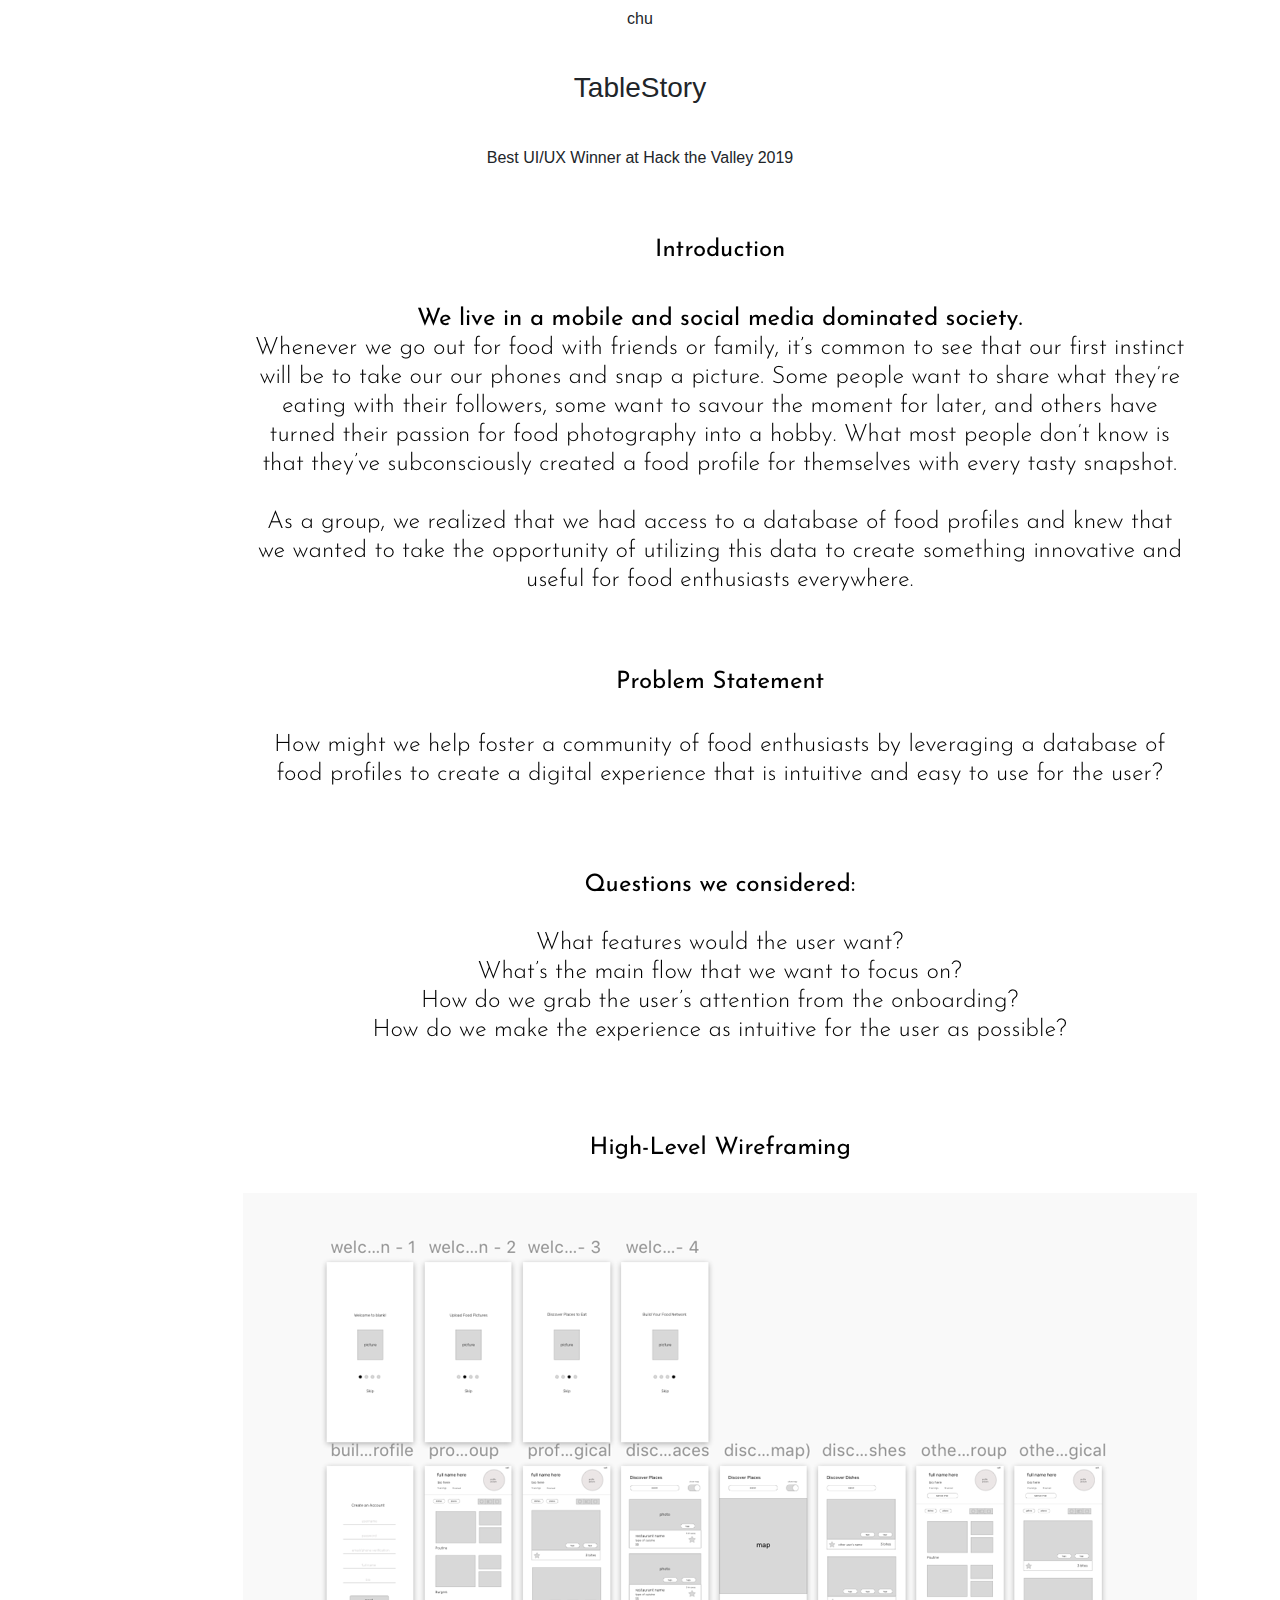
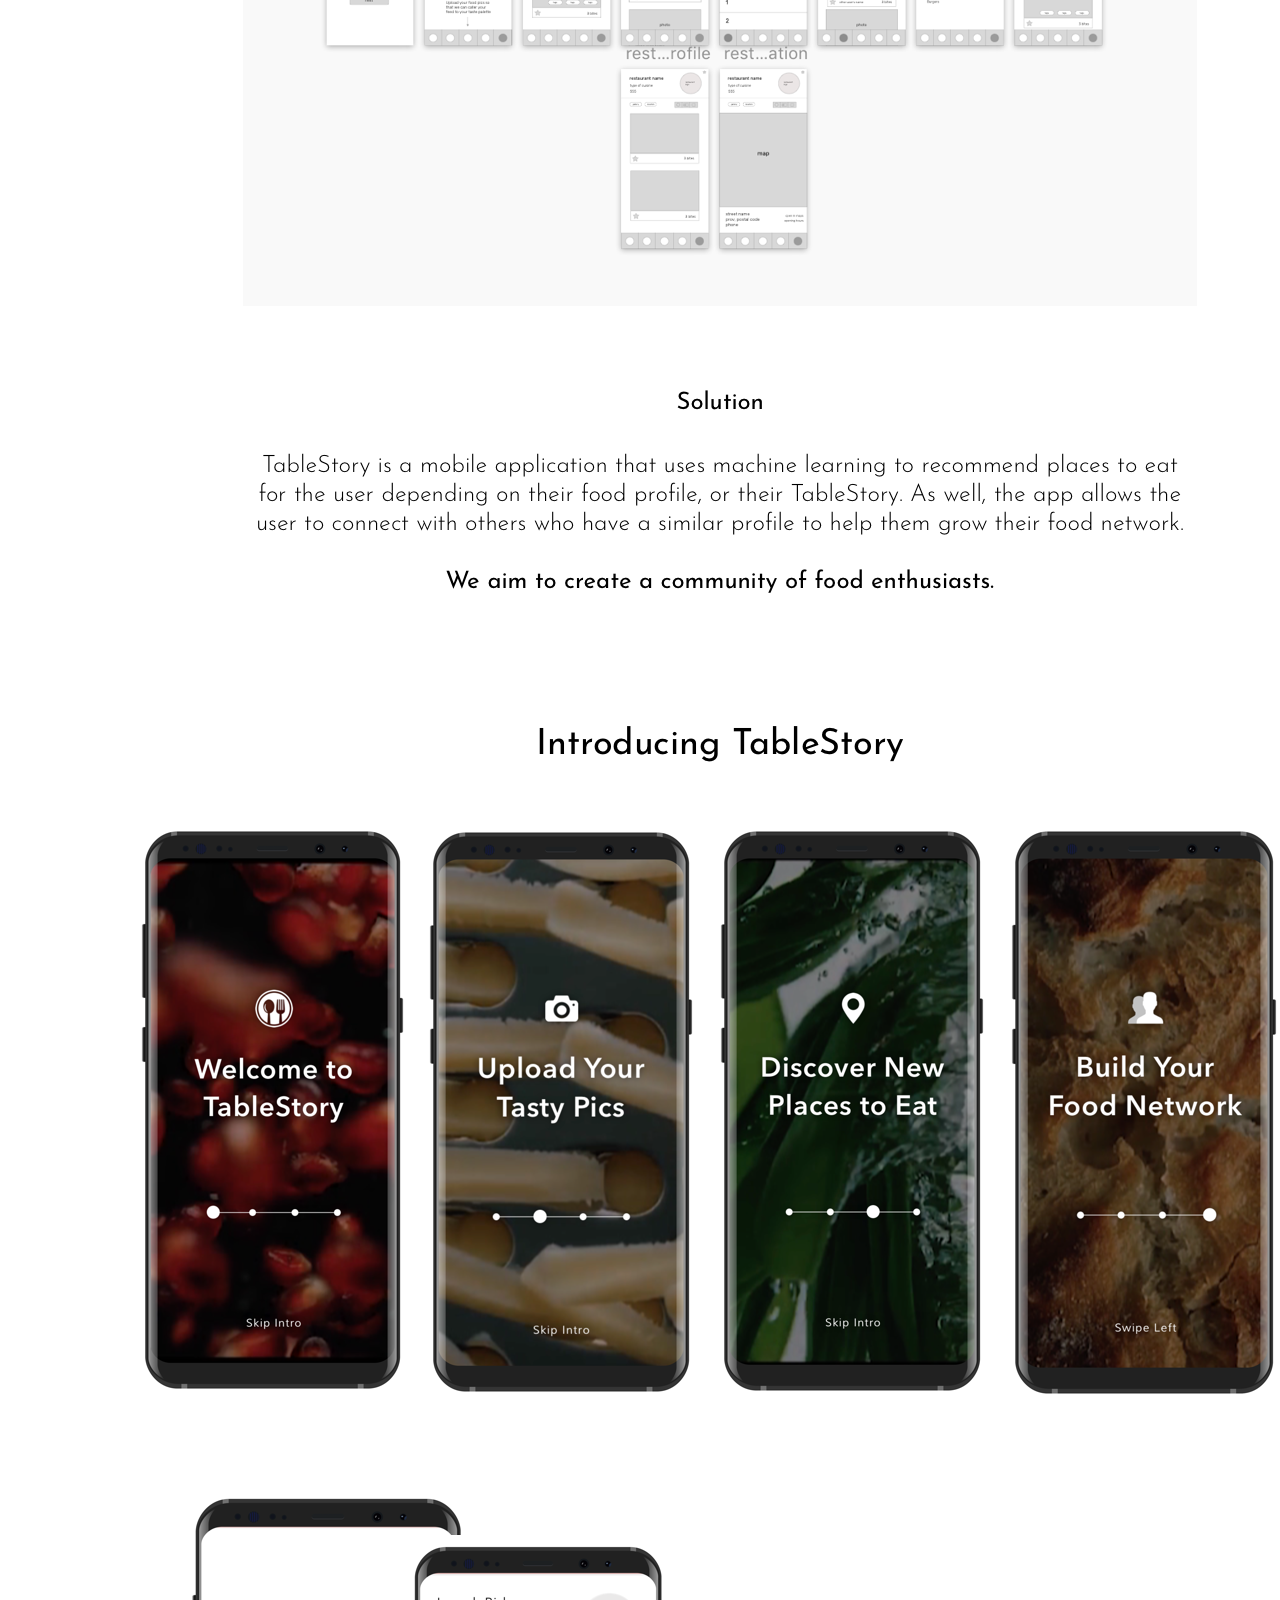
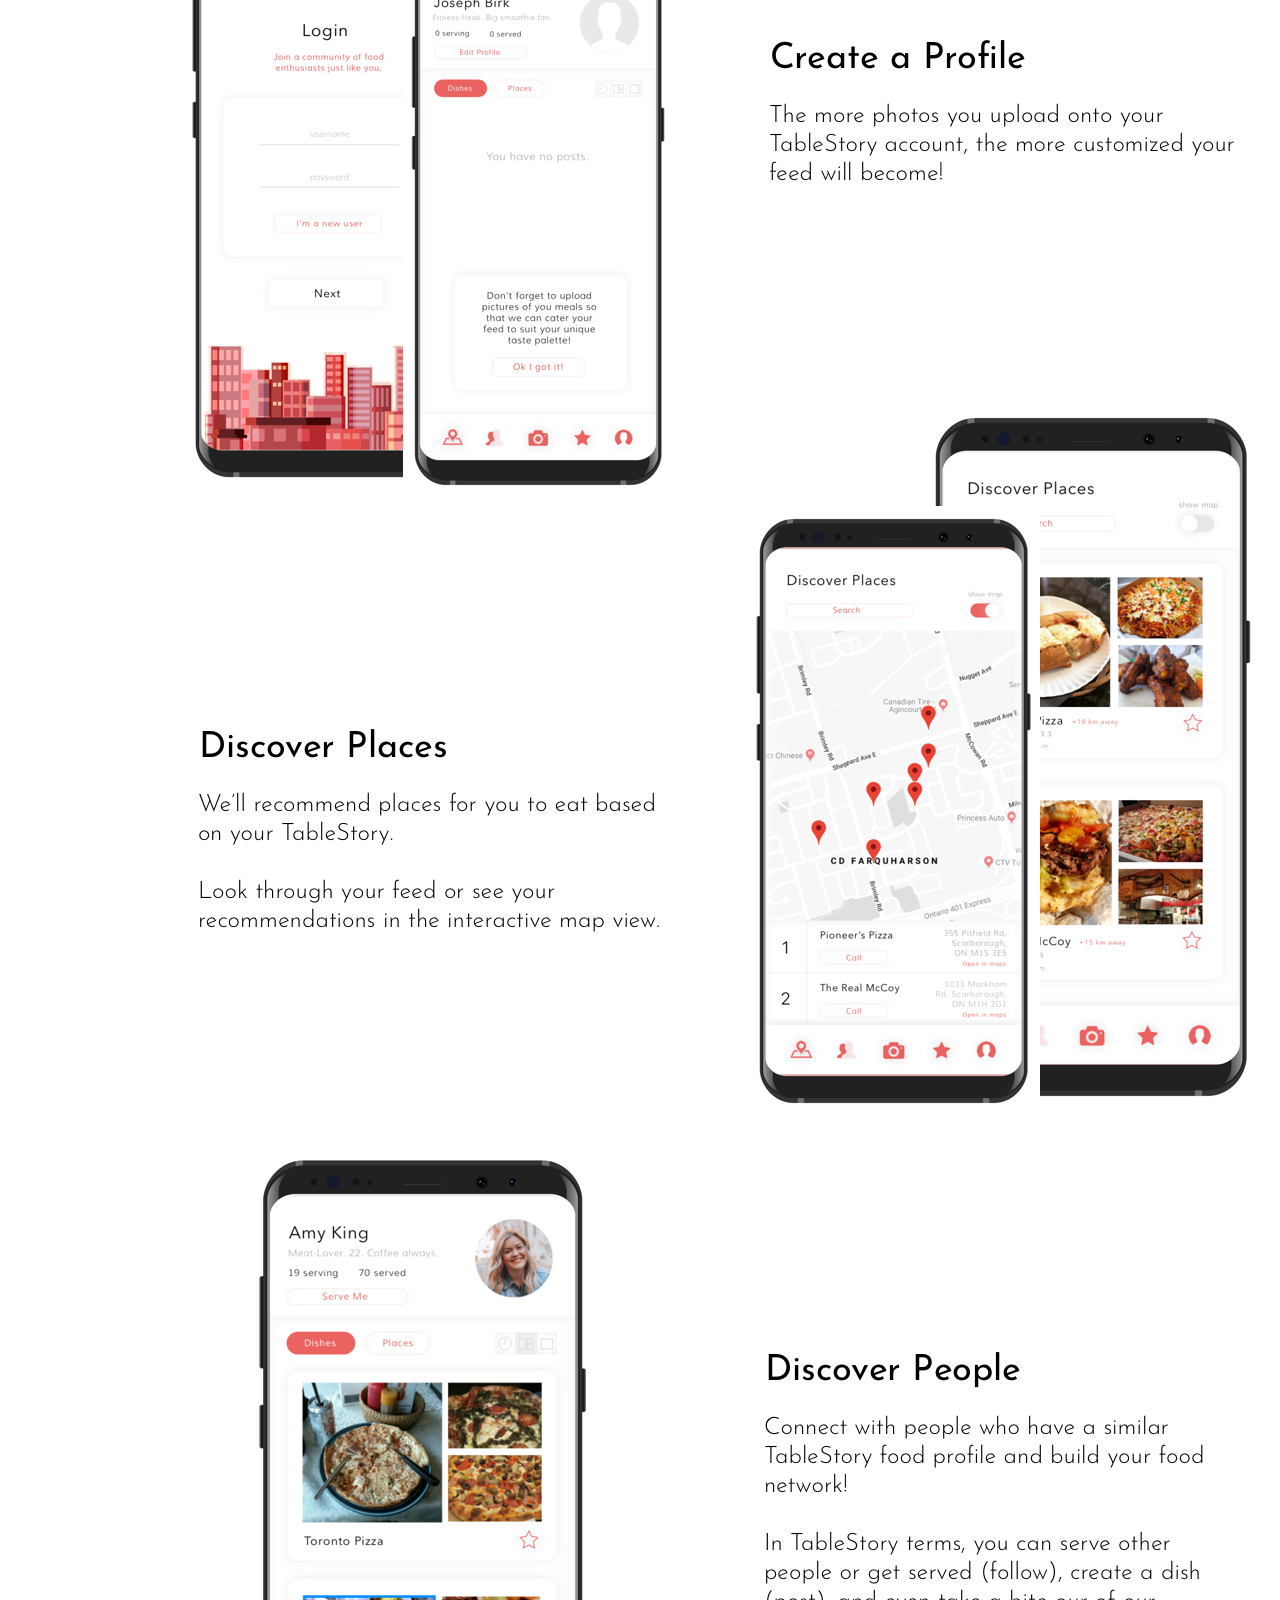
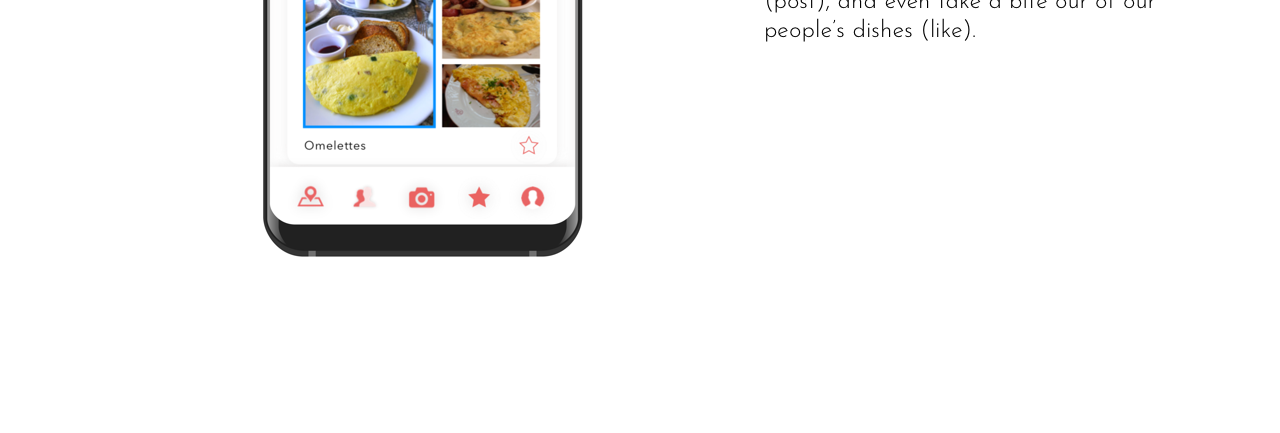
==== tablestory.html @ 127b101c "resizing font" ====
<!doctype html>
<html lang="en">
  <head>
    <!-- Required meta tags -->
    <meta charset="utf-8">
    <meta name="viewport" content="width=device-width, initial-scale=1, shrink-to-fit=no">

    <!-- Bootstrap CSS -->
    <link rel="stylesheet" href="https://stackpath.bootstrapcdn.com/bootstrap/4.3.1/css/bootstrap.min.css" integrity="sha384-ggOyR0iXCbMQv3Xipma34MD+dH/1fQ784/j6cY/iJTQUOhcWr7x9JvoRxT2MZw1T" crossorigin="anonymous">
    <link rel="stylesheet" href="custom.css" />
    <link
      href="https://fonts.googleapis.com/css?family=Josefin+Sans"
      rel="stylesheet"
    />
    <link
      href="https://fonts.googleapis.com/css?family=EB+Garamond:400,400i,600"
      rel="stylesheet"
    />

    <title>TableStory</title>
  </head>
  <body>
    <div class="container">
      <div class="row">
        <div class="col-12">
          <div class="row">
            <div class="col-12 text-center">
              <button
                class="btn btn-default main-choo choo"
                onclick="window.location.href='index.html'"
              >chu
              </button>
            </div>
          </div>
        </div>
      </div>
    </div>

        <div class="container heading-img third-card">
          <div class="row">
            <div class="col-12 text-center">
              <!-- this should be ref that scrols to top -->
            </div>
          </div>
          <div class="row">
            <div class="col-sm-12 col-md-5 col-lg-12 text-center">
              <h3 style="padding: 3%;">TableStory</h3>
              <p class="heading-text">Best UI/UX Winner at Hack the Valley 2019</p>
            </div>
          </div>
        </div>

<img src="images/table-story-final.png" alt="TableStory Case Study" style="padding: 0;">


    <!-- Optional JavaScript -->
    <!-- jQuery first, then Popper.js, then Bootstrap JS -->
    <script src="https://code.jquery.com/jquery-3.3.1.slim.min.js" integrity="sha384-q8i/X+965DzO0rT7abK41JStQIAqVgRVzpbzo5smXKp4YfRvH+8abtTE1Pi6jizo" crossorigin="anonymous"></script>
    <script src="https://cdnjs.cloudflare.com/ajax/libs/popper.js/1.14.7/umd/popper.min.js" integrity="sha384-UO2eT0CpHqdSJQ6hJty5KVphtPhzWj9WO1clHTMGa3JDZwrnQq4sF86dIHNDz0W1" crossorigin="anonymous"></script>
    <script src="https://stackpath.bootstrapcdn.com/bootstrap/4.3.1/js/bootstrap.min.js" integrity="sha384-JjSmVgyd0p3pXB1rRibZUAYoIIy6OrQ6VrjIEaFf/nJGzIxFDsf4x0xIM+B07jRM" crossorigin="anonymous"></script>
  </body>
</html>
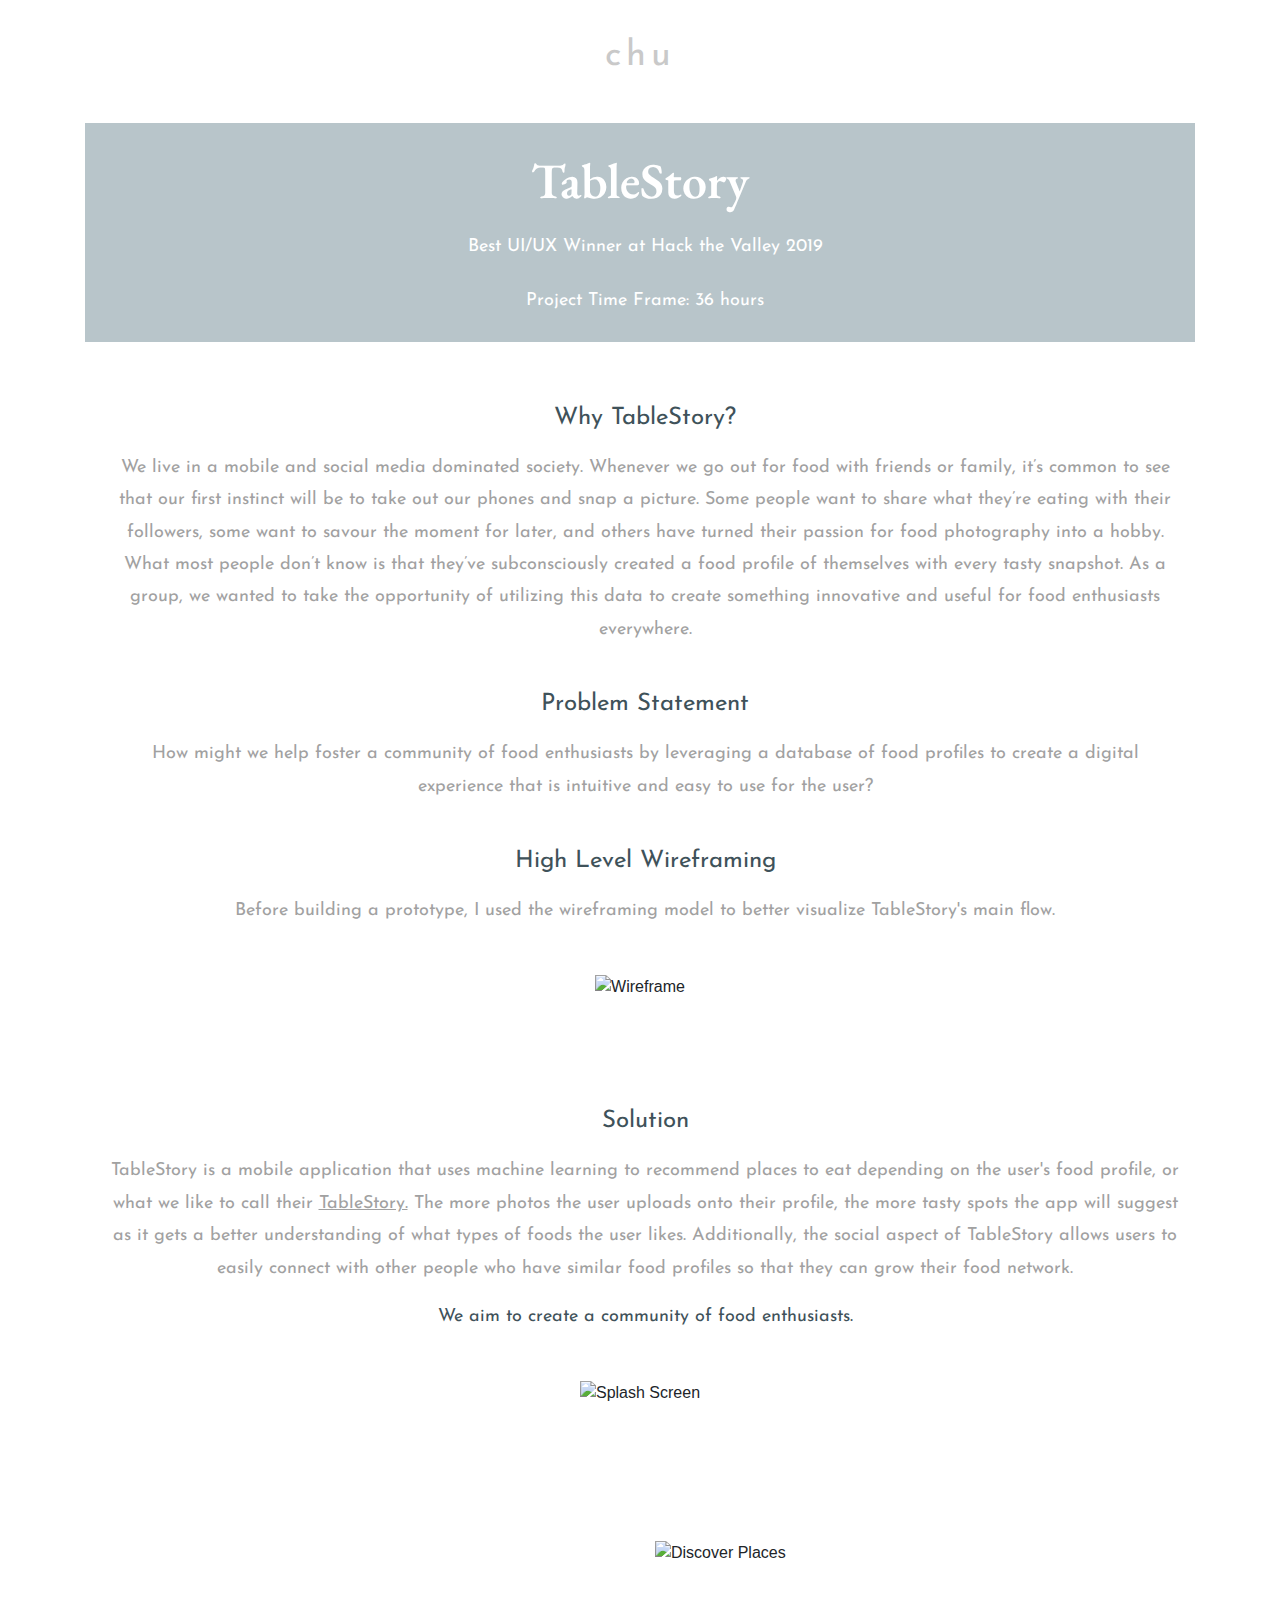
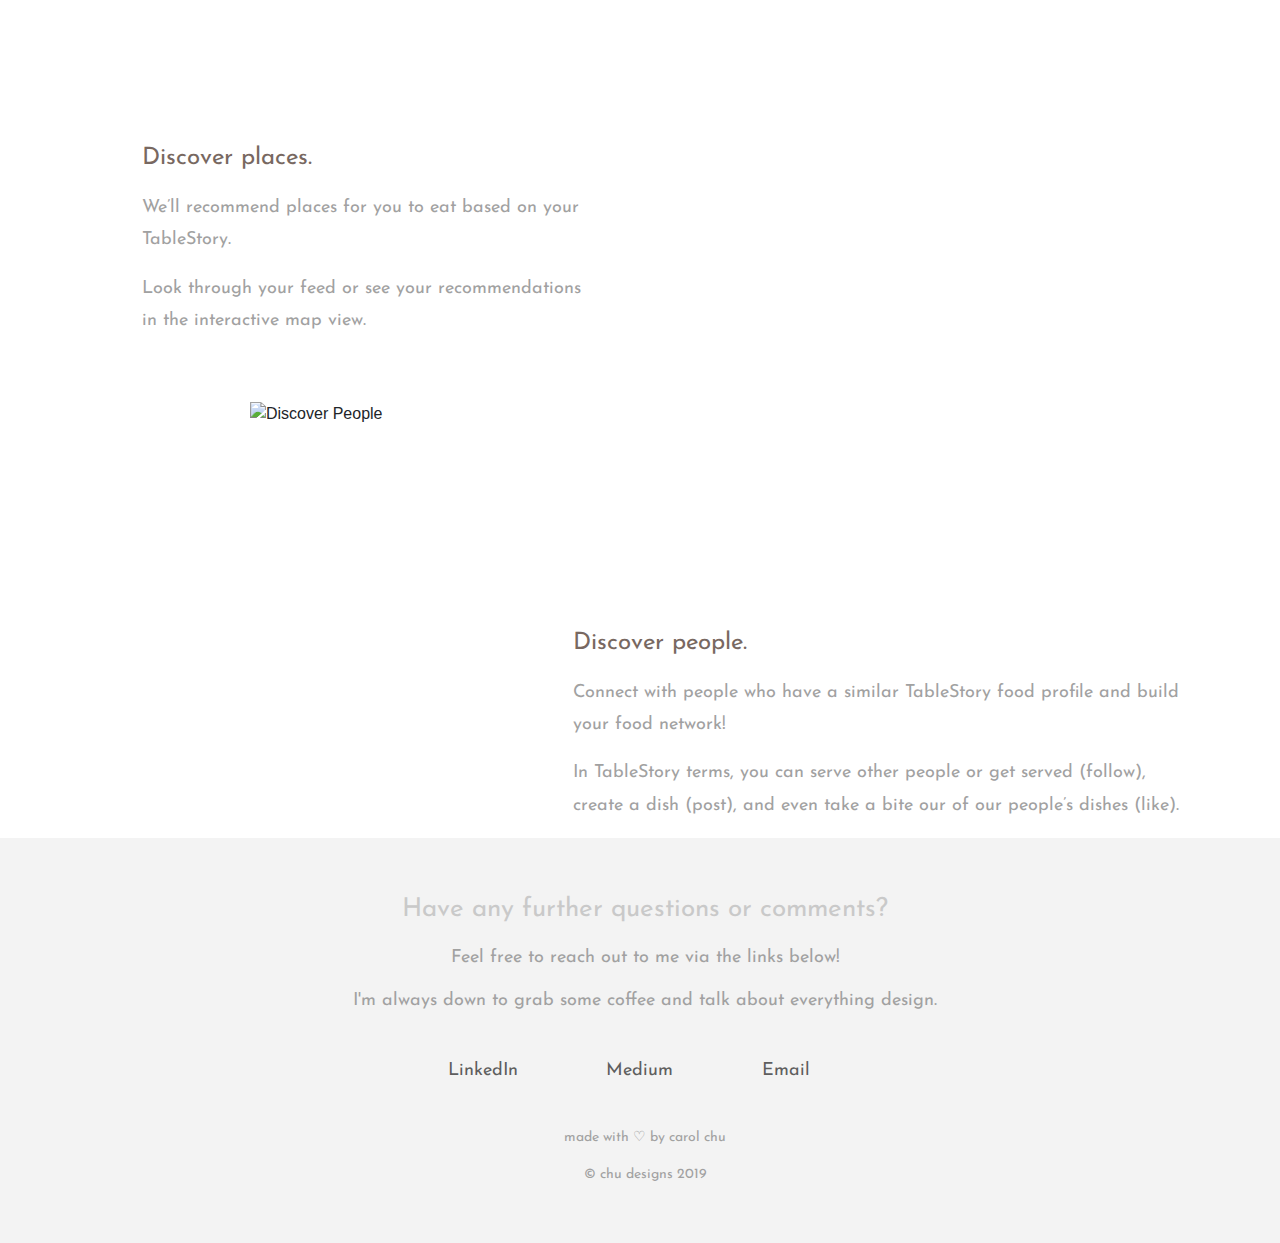
==== commit 094934c7: "changed resume link and added project time frame to grow and tablestory" ====
--- a/tablestory.html
+++ b/tablestory.html
@@ -16,6 +16,9 @@
       href="https://fonts.googleapis.com/css?family=EB+Garamond:400,400i,600"
       rel="stylesheet"
     />
+
+    <link rel="icon" type="image/png" sizes="96x96" href="images/favicon-96x96.png"/>
+    <link rel="stylesheet" href="animate.css">
 
     <title>TableStory</title>
   </head>
@@ -36,21 +39,142 @@
       </div>
     </div>
 
-        <div class="container heading-img third-card">
-          <div class="row">
-            <div class="col-12 text-center">
-              <!-- this should be ref that scrols to top -->
-            </div>
+  <div class="container fadeIn animated">
+    <div class="container heading-img fourth-card">
+      <div class="row">
+        <div class="col-sm-12 col-md-5 col-lg-12 mx-auto text-center">
+          <p class="title">TableStory</h2>
+          <p class="subtitle">Best UI/UX Winner at Hack the Valley 2019</p>
+          <p class="subtitle" style="margin-top:0;">Project Time Frame: 36 hours</p>
+        </div>
+      </div>
+    </div>
+
+<div class="container mx-auto">
+    <div class="row">
+      <div class="col-12">
+        <div class="text-center">
+          <p class="tablestory-title">Why TableStory?</p>
+          <p class="text">We live in a mobile and social media dominated society.
+            Whenever we go out for food with friends or family, it’s common to see that our first instinct will be to take out our phones and snap a picture.
+            Some people want to share what they’re eating with their followers, some want to savour the moment for later, and others have turned their passion for food photography into a hobby.
+            What most people don’t know is that they’ve subconsciously created a food profile of themselves with every tasty snapshot.
+            As a group, we wanted to take the opportunity of utilizing this data to create something innovative and useful for food enthusiasts everywhere.</p>
+        </div>
+      </div>
+    </div>
+
+    <div class="row">
+      <div class="col-12">
+        <div class="text-center">
+          <p class="tablestory-title">Problem Statement</p>
+          <p class="text">How might we help foster a community of food enthusiasts by leveraging a database of food profiles to create a digital experience that is intuitive and easy to use for the user?</p>
+        </div>
+      </div>
+    </div>
+
+    <div class="row">
+      <div class="col-12">
+        <div class="text-center">
+          <p class="tablestory-title">High Level Wireframing</p>
+          <p class="text">Before building a prototype, I used the wireframing model to better visualize TableStory's main flow.</p>
+        </div>
+      </div>
+    </div>
+
+    <div class="row">
+      <div class="col-12">
+        <div class="text-center">
+          <img src="images/tablestory-wireframe.png" alt="Wireframe" style="max-width: 80%; height: auto; margin-left: auto; margin-right: auto; padding-top: 2em; padding-bottom: 5em;">
+        </div>
+      </div>
+    </div>
+
+    <div class="row">
+      <div class="col-12">
+        <div class="text-center">
+          <p class="tablestory-title">Solution</p>
+          <p class="text">TableStory is a mobile application that uses machine learning to recommend places to eat depending on the user's food profile, or what we like to call their <u>TableStory.</u>
+            The more photos the user uploads onto their profile, the more tasty spots the app will suggest as it gets a better understanding of what types of foods the user likes.
+          Additionally, the social aspect of TableStory allows users to easily connect with other people who have similar food profiles so that they can grow their food network.</p>
+          <p class="text" style="color: #3f525a">We aim to create a community of food enthusiasts.</p>
+        </div>
+      </div>
+    </div>
+
+    <div class="row">
+      <div class="col-12">
+        <div class="text-center">
+          <img src="images/tablestory-splash.png" alt="Splash Screen" style="max-width: 100%; height: auto; margin-left: auto; margin-right: auto; padding-top: 2em; padding-bottom: 3em;">
+
+        </div>
+
+      </div>
+
+    </div>
+
+    <div class="row">
+      <div class="col-sm-12 col-md-6 col-lg-6">
+        <div class="text-left" style="padding-top: 50%; padding-left: 2em; padding-right: 2em;">
+          <p class="grow-title">Discover places.</p>
+          <p class="text">We’ll recommend places for you to eat based on your TableStory.</p>
+          <p class="text">Look through your feed or see your recommendations in the interactive map view.</p>
+        </div>
+      </div>
+      <div class="col-sm-12 col-md-6 col-lg-6">
+        <div class="text-left">
+        <img src="images/discoverplaces.png" alt="Discover Places" style="max-width: 100%; height: auto; margin-left: auto; margin-right: auto; padding-top: 5.5em; padding-bottom: 5em;">
+      </div>
+    </div>
+    </div>
+
+
+    <div class="row">
+      <div class="col-sm-12 col-md-5 col-lg-5">
+        <div class="text-center">
+          <img src="images/discover people@3x.png" alt="Discover People" style="max-width: 75%; height: auto; margin-left: auto; margin-right: auto; padding-top: 3em; padding-bottom: 10em;">
+        </div>
+      </div>
+      <div class="col-sm-12 col-md-7 col-lg-7">
+        <div class="text-left" style="padding-top: 40%;">
+          <p class="grow-title">Discover people.</p>
+          <p class="text">Connect with people who have a similar TableStory food profile and build your food network!</p>
+          <p class="text">In TableStory terms, you can serve other people or get served (follow), create a dish (post), and even take a bite our of our people’s dishes (like).</p>
+      </div>
+    </div>
+    </div>
+    </div>
+  </div>
+
+
+
+<div class="container footer">
+  <div class="row">
+    <div class="col-12">
+      <div class="text-center">
+        <p class="footer-title">Have any further questions or comments?</p>
+        <p class="footer-text">Feel free to reach out to me via the links below!</p>
+        <p class="footer-text" style="padding-bottom: 1.5em;">I'm always down to grab some coffee and talk about everything design.</p>
+        <div class="row">
+          <div class="col-5 text-right">
+            <a class="footer-link" href="https://www.linkedin.com/in/cr3chu/">LinkedIn</a>
           </div>
-          <div class="row">
-            <div class="col-sm-12 col-md-5 col-lg-12 text-center">
-              <h3 style="padding: 3%;">TableStory</h3>
-              <p class="heading-text">Best UI/UX Winner at Hack the Valley 2019</p>
-            </div>
+          <div class="col-2 text-center">
+            <a class="footer-link" href="https://medium.com/@cchu2000">Medium</a>
+          </div>
+          <div class="col-5 text-left">
+            <a class="footer-link" href="mailto:cchu2000@gmail.com">Email</a>
           </div>
         </div>
+        <p class="footer-small-text" style="padding-top: 3em;">made with ♡ by carol chu</p>
+        <p class="footer-small-text" style="padding-bottom: 3em;">© chu designs 2019</p>
+      </div>
+    </div>
+  </div>
+</div>
 
-<img src="images/table-story-final.png" alt="TableStory Case Study" style="padding: 0;">
+</div>
+</div>
 
 
     <!-- Optional JavaScript -->
--- a/custom.css
+++ b/custom.css
@@ -0,0 +1,464 @@
+.heading {
+  font-family: "EB Garamond", serif;
+  font-size: 4.5rem;
+  transition: translate(-50%, -50%);
+}
+
+.heading-italicized {
+  font-style: italic;
+  font-family: "EB Garamond", serif;
+  font-size: 4.5rem;
+  transition: translate(-50%, -50%);
+  margin-bottom: 30px;
+}
+
+.titles {
+  font-family: "Josefin Sans", sans-serif;
+  font-size: 24px;
+  margin-top: 10px;
+}
+
+.hello {
+  font-family: "Josefin Sans", sans-serif;
+  font-size: 36px;
+  margin-top: 10px;
+  padding-bottom: 1em;
+}
+
+.dramatic-entry {
+  padding-top: 4%;
+  padding-bottom: 16.5%;
+}
+
+.main-bg {
+  background-image: url("images/background-pic.png");
+  background-repeat: no-repeat;
+  background-size: contain;
+ }
+
+ @media (max-width: 996px) {
+  .main-bg {
+    background-image: none;
+  }
+}
+
+a.footer-link {
+  width: auto;
+  font-family: "Josefin Sans", sans-serif;
+  font-size: 18px;
+  color: #5E5E5E;
+}
+
+a.nav-vertical:hover {
+  color: #a1a1a1;
+  text-decoration: none;
+}
+
+a.nav-horizontal:hover{
+  color: #a1a1a1;
+  text-decoration: none;
+}
+
+a.choo {
+  color: white;
+  text-decoration: none;
+}
+
+a.view-tdlab-large:hover{
+  color: #c17062;
+  text-decoration: none;
+}
+
+a.view-tdlab:hover{
+  color: #c17062;
+  text-decoration: none;
+}
+
+a.view-workwell-large:hover{
+  color: #535c46;
+  text-decoration: none;
+}
+
+a.view-workwell:hover{
+  color: #535c46;
+  text-decoration: none;
+}
+
+a.view-grow-large:hover{
+  color: #786861;
+  text-decoration: none;
+}
+
+a.view-grow:hover{
+  color: #786861;
+  text-decoration: none;
+}
+
+a.view-tablestory-large:hover{
+  color: #3f525a;
+  text-decoration: none;
+}
+
+a.view-tablestory:hover{
+  color: #3f525a;
+  text-decoration: none;
+}
+
+.nav-horizontal {
+  font-family: "Josefin Sans", sans-serif;
+  font-size: 1.25rem;
+  color: #c9c9c9;
+  margin-right: 24px;
+}
+
+.nav-vertical {
+  font-family: "Josefin Sans", sans-serif;
+  font-size: 1.25rem;
+  color: #c9c9c9;
+
+}
+
+.view-tdlab-large {
+  font-family: "EB Garamond", serif;
+  font-weight: 600;
+  font-size: 72px;
+  color: white;
+}
+
+.view-tdlab {
+  width: 70%;
+  font-family: "Josefin Sans", sans-serif;
+  font-size: 24px;
+  color: white;
+}
+
+.view-workwell-large {
+  font-family: "EB Garamond", serif;
+  font-weight: 600;
+  font-size: 72px;
+  color: white;
+}
+
+.view-workwell {
+  width: 70%;
+  font-family: "Josefin Sans", sans-serif;
+  font-size: 24px;
+  color: white;
+}
+
+.view-grow-large {
+  font-family: "EB Garamond", serif;
+  font-weight: 600;
+  font-size: 72px;
+  color: white;
+}
+
+.view-grow {
+  width: 70%;
+  font-family: "Josefin Sans", sans-serif;
+  font-size: 24px;
+  color: white;
+}
+
+.view-tablestory-large {
+  font-family: "EB Garamond", serif;
+  font-weight: 600;
+  font-size: 72px;
+  color: white;
+}
+
+.view-tablestory {
+  width: 70%;
+  font-family: "Josefin Sans", sans-serif;
+  font-size: 24px;
+  color: white;
+}
+
+/* *** */
+/* **** PROJECT CARDS ON HOME TERRITORY **** */
+/* *** */
+
+/* These are used on the project cards on the home */
+.project-card {
+  margin:7% 0;
+  padding-top: 40px;
+  padding-bottom: 25px;
+  padding-left: 6vw;
+  padding-right: 6vw;
+  margin-left: auto;
+  margin-right: auto;
+}
+
+.project-card.first-card {
+  background-color: #d4b4a6;
+}
+
+.project-card.second-card {
+  background-color: #cacec4;
+}
+
+.project-card.third-card {
+  background-color: #e1ddd3;
+}
+
+.project-card.fourth-card {
+  background-color: #b8c5ca;
+}
+
+.footer {
+  background-color: #F3F3F3;
+  max-width: 100%;
+  height: auto;
+}
+
+/* Project Number */
+h2 {
+  font-family: "EB Garamond", serif;
+  font-weight: 600;
+  font-size: 150px;
+  color: rgba(255, 255, 255, 0.35);
+
+  margin-top: -35px;
+  margin-bottom: -5px;
+}
+
+/* Project Name */
+h3 {
+  font-family: "EB Garamond", serif;
+  font-weight: 600;
+  font-size: 72px;
+  color: white;
+}
+
+.launch-page-text {
+  width: 70%;
+  overflow-x: wrap;
+  font-family: "Josefin Sans", sans-serif;
+  font-size: 24px;
+  color: white;
+}
+
+.title {
+  font-family: "EB Garamond", serif;
+  font-weight: 600;
+  font-size: 50px;
+  color: white;
+  padding: 0;
+}
+
+/* Description */
+.subtitle {
+  overflow-x: wrap;
+  font-family: "Josefin Sans", sans-serif;
+  font-size: 18px;
+  color: white;
+  margin-bottom: 3vh;
+  margin-top: 0;
+}
+
+.heading-text{
+  overflow-x: wrap;
+  font-family: "Josefin Sans", sans-serif;
+  font-size: 24px;
+  color: white;
+  margin-bottom: 5vh;
+}
+
+/* Highlights Title */
+h4 {
+  font-family: "Josefin Sans", sans-serif;
+  font-size: 36px;
+  color: white;
+  padding-top: 15vh;
+}
+
+.project-card ul {
+  padding: 0;
+  list-style: none;
+}
+
+/* List of Highlights */
+.project-card li {
+  font-family: "Josefin Sans", sans-serif;
+  font-size: 18px;
+}
+
+.first-card li {
+  color: #c17062;
+}
+
+.second-card li {
+  color: #535c46;
+}
+
+.third-card li {
+  color: #786861;
+}
+
+.fourth-card li {
+  color: #3f525a;
+}
+
+
+
+/* Bumping them a bit to the right */
+p,
+h4,
+li {
+  padding-left: 10px;
+}
+
+/* Images on right side of cards */
+.project-image img {
+  align-self: flex-end;
+}
+
+/* You know what this is :) */
+.choo {
+  font-family: "Josefin Sans", sans-serif;
+  font-size: 36px;
+  color: white;
+  letter-spacing: 5px;
+}
+
+.main-choo.choo {
+  color: #C9C9C9;
+  margin-top: 2%;
+  margin-bottom:0;
+  margin-left: auto;
+  margin-right: auto;
+}
+
+/* *** */
+/* **** END PROJECT CARDS **** */
+/* *** */
+
+.heading-img {
+  margin:3%;
+  padding-top: 20px;
+  padding-left: 7vw;
+  padding-right: 7vw;
+  padding-bottom: 0;
+  margin-left: auto;
+  margin-right: auto;
+}
+
+.heading-img.first-card {
+  background-color: #d4b4a6;
+}
+
+.heading-img.second-card {
+  background-color: #cacec4;
+}
+
+.heading-img.third-card {
+  background-color: #e1ddd3;
+}
+
+.heading-img.fourth-card {
+  background-color: #B8C5CA;
+}
+
+.tdlab-title {
+  font-family: "Josefin Sans", sans-serif;
+  font-size: 24px;
+  color: #c17062;
+  padding-top: 1em;
+}
+
+.workwell-title {
+  font-family: "Josefin Sans", sans-serif;
+  font-size: 24px;
+  color: #535c46;
+  padding-top: 1em;
+}
+
+.grow-title {
+  font-family: "Josefin Sans", sans-serif;
+  font-size: 24px;
+  color: #786861;
+  padding-top: 1em;
+}
+
+.tablestory-title {
+  font-family: "Josefin Sans", sans-serif;
+  font-size: 24px;
+  color: #3f525a;
+  padding-top: 1em;
+}
+
+
+.text {
+  font-family: "Josefin Sans", sans-serif;
+  font-size: 18px;
+  font-weight: 50%;
+  line-height: 1.8em;
+  color: #a1a1a1;
+}
+
+.dialogue {
+  font-family: "EB Garamond", sans-serif;
+  font-size: 18px;
+
+  line-height: 1.8em;
+  color: #7A826D;
+  padding-left: 8em;
+  padding-right: 8em;
+  margin-top: 0;
+}
+
+.quote {
+  font-family: "EB Garamond", sans-serif;
+  font-size: 22px;
+  line-height: 1.4em;
+  font-style: italic;
+  color: #c17062;
+  margin-top: 0;
+  padding-left: 2.3em;
+  padding-right: 2.3em;
+
+}
+
+.footer-title{
+  font-family: "Josefin Sans", sans-serif;
+  font-size: 26px;
+  color: #C9C9C9;
+  padding-top: 2em;
+}
+
+.footer-text{
+  width: auto;
+  font-family: "Josefin Sans", sans-serif;
+  font-size: 18px;
+  color: #a1a1a1;
+}
+
+.footer-small-text {
+  width: auto;
+  font-family: "Josefin Sans", sans-serif;
+  font-size: 14px;
+  color: #a1a1a1;
+}
+
+hr{
+  color: #a1a1a1;
+  border-width: 0.1em;
+  margin-bottom: 0;
+}
+
+.hvr-grow {
+    display: inline-block;
+    vertical-align: middle;
+    transform: translateZ(0);
+    box-shadow: 0 0 1px rgba(0, 0, 0, 0);
+    backface-visibility: hidden;
+    -moz-osx-font-smoothing: grayscale;
+    transition-duration: 0.3s;
+    transition-property: transform;
+}
+
+.hvr-grow:hover,
+.hvr-grow:focus,
+.hvr-grow:active {
+    transform: scale(1.1);
+}
